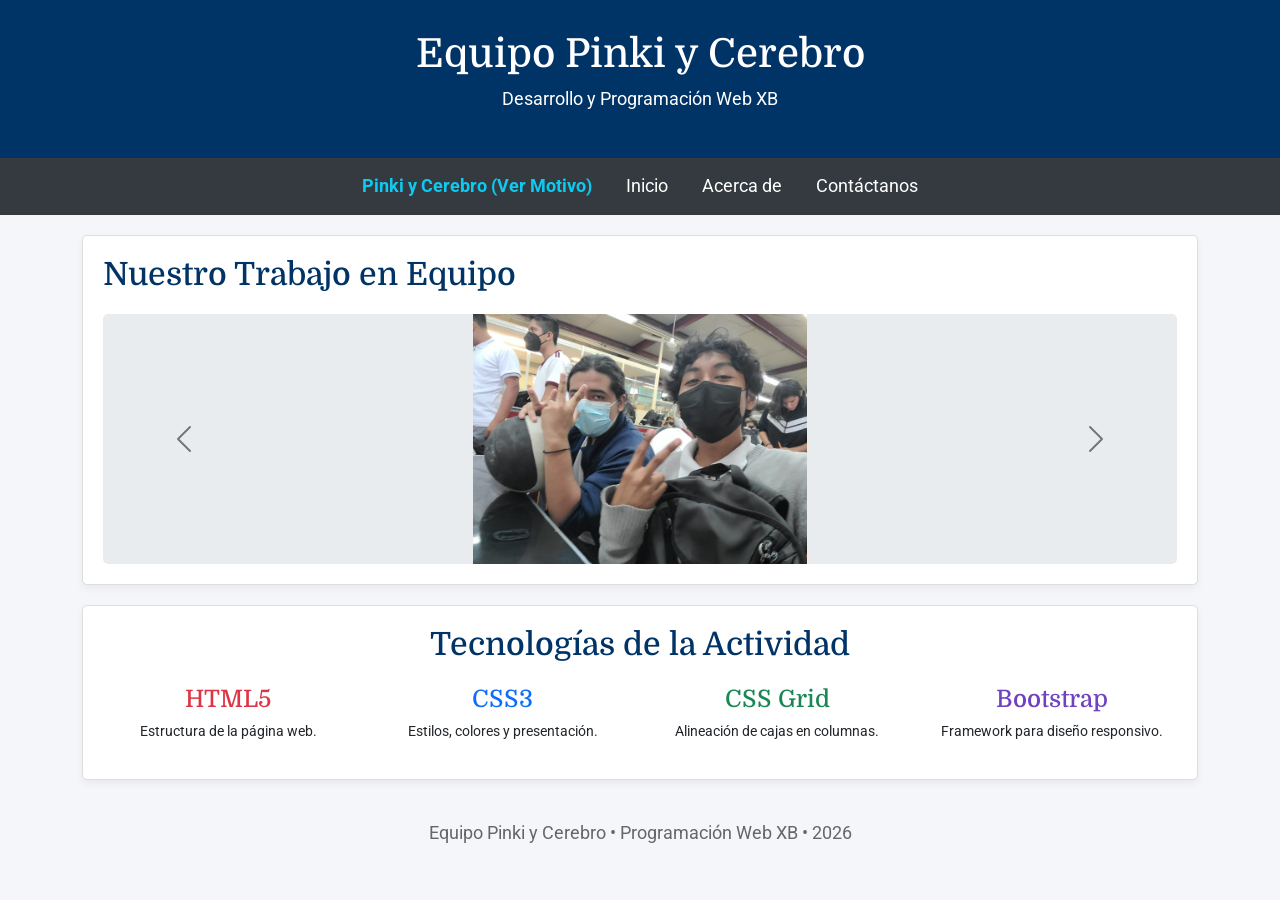
==== index.html @ 0e5202a7 "Subiendo mi proyecto" ====
<!DOCTYPE html>
<html lang="es">
<head>
    <meta charset="UTF-8">
    <meta name="viewport" content="width=device-width, initial-scale=1.0">
    <title>Equipo Pinki y Cerebro | Inicio</title>
    <link href="https://cdn.jsdelivr.net/npm/bootstrap@5.3.0/dist/css/bootstrap.min.css" rel="stylesheet">
    <link rel="stylesheet" href="css/estilos.css">
</head>
<body>

    <header>
        <h1>Equipo Pinki y Cerebro</h1>
        <p>Desarrollo y Programación Web XB</p>
    </header>

    <nav>
        <!-- Requisito: Enlazar con un Navbar-Brand, aquí lo ponemos como el primer enlace -->
        <a href="equipo.html" style="font-weight: bold; color: #0dcaf0;">Pinki y Cerebro (Ver Motivo)</a>
        <a href="index.html">Inicio</a>
        <a href="acerca.html">Acerca de</a>
        <a href="contacto.html">Contáctanos</a>
    </nav>

    <main class="container">
        <!-- Carrusel del Equipo -->
        <section class="seccion-blanca">
            <h2 class="margen-abajo">Nuestro Trabajo en Equipo</h2>
            <!-- Carrusel con botones, sin movimiento automático para mantenerlo simple -->
            <div id="carruselEquipo" class="carousel carousel-dark slide">
                <div class="carousel-inner">
                    <div class="carousel-item active">
                        <img src="images/amigos1.jpeg" class="d-block carrusel-foto" alt="Trabajo 1">
                    </div>
                    <div class="carousel-item">
                        <img src="images/amigos2.jpeg" class="d-block carrusel-foto" alt="Trabajo 2">
                    </div>
                    <div class="carousel-item">
                        <img src="images/amigos3.jpeg" class="d-block carrusel-foto" alt="Trabajo 3">
                    </div>
                    <div class="carousel-item">
                        <img src="images/amigos4.jpeg" class="d-block carrusel-foto" alt="Trabajo 4">
                    </div>
                    <div class="carousel-item">
                        <img src="images/amigos5.jpeg" class="d-block carrusel-foto" alt="Trabajo 5">
                    </div>
                </div>
                <button class="carousel-control-prev" type="button" data-bs-target="#carruselEquipo" data-bs-slide="prev">
                    <span class="carousel-control-prev-icon" aria-hidden="true"></span>
                </button>
                <button class="carousel-control-next" type="button" data-bs-target="#carruselEquipo" data-bs-slide="next">
                    <span class="carousel-control-next-icon" aria-hidden="true"></span>
                </button>
            </div>
        </section>

        <!-- Tecnologías usadas (Usando Grid de Bootstrap) -->
        <section class="seccion-blanca text-center">
            <h2 class="margen-abajo">Tecnologías de la Actividad</h2>
            <div class="row">
                <div class="col-md-3">
                    <h4 style="color: #dc3545;">HTML5</h4>
                    <p style="font-size: 0.9rem;">Estructura de la página web.</p>
                </div>
                <div class="col-md-3">
                    <h4 style="color: #0d6efd;">CSS3</h4>
                    <p style="font-size: 0.9rem;">Estilos, colores y presentación.</p>
                </div>
                <div class="col-md-3">
                    <h4 style="color: #198754;">CSS Grid</h4>
                    <p style="font-size: 0.9rem;">Alineación de cajas en columnas.</p>
                </div>
                <div class="col-md-3">
                    <h4 style="color: #6f42c1;">Bootstrap</h4>
                    <p style="font-size: 0.9rem;">Framework para diseño responsivo.</p>
                </div>
            </div>
        </section>
    </main>

    <footer>
        <p>Equipo Pinki y Cerebro &bull; Programación Web XB &bull; 2026</p>
    </footer>

    <script src="https://cdn.jsdelivr.net/npm/bootstrap@5.3.0/dist/js/bootstrap.bundle.min.js"></script>
</body>
</html>
---- css/estilos.css ----
/* --- Importar Fuentes de Google --- */
@import url('https://fonts.googleapis.com/css2?family=Domine:wght@400;700&family=Roboto:wght@400;500&display=swap');

/* --- Estilos Generales --- */
body {
    background-color: #f4f6f9; 
    font-family: 'Roboto', Arial, sans-serif; /* Fuente limpia para leer fácil */
    font-size: 1.1rem; /* Letra un poco más grande */
}

h1, h2, h3, h4, h5, h6 {
    font-family: 'Domine', serif; /* La fuente de tu captura para los títulos */
}

header {
    background-color: #003366; 
    color: white;
    padding: 30px 0;
    text-align: center;
}

nav {
    background-color: #343a40; 
    padding: 15px;
    text-align: center;
}

nav a {
    color: white;
    text-decoration: none;
    margin: 0 15px;
    font-size: 1.1rem;
}

nav a:hover {
    text-decoration: underline;
}

/* --- Estilos de las Secciones --- */
.seccion-blanca {
    background-color: white;
    padding: 20px;
    margin-top: 20px;
    border-radius: 5px;
    border: 1px solid #ddd;
    box-shadow: 0 4px 8px rgba(0,0,0,0.05);
}

h2 {
    color: #003366;
}

.margen-abajo {
    margin-bottom: 20px;
}

/* --- Grid de CSS Nativo --- */
.mi-grid-fotos {
    display: grid;
    grid-template-columns: 1fr 1fr 1fr; 
    gap: 20px;
}

/* --- Estilos del Carrusel y Fotos --- */
.titulo-pasatiempo {
    text-align: center;
    color: #003366;
    margin-bottom: 15px;
    font-weight: bold;
}

.carrusel-foto {
    width: 100%;
    height: 250px; 
    object-fit: contain; 
    background-color: #e9ecef; 
    border-radius: 5px;
}

/* --- NUEVO: Estilo para las fotos de perfil en el Acerca De --- */
.foto-perfil {
    width: 150px;
    height: 150px;
    object-fit: cover; /* Evita que la foto se deforme */
    border-radius: 50%; /* Hace la foto un círculo perfecto */
    border: 4px solid #003366;
    margin: 0 auto 15px auto;
    display: block;
    box-shadow: 0px 4px 6px rgba(0,0,0,0.1);
}

/* --- Footer --- */
footer {
    text-align: center;
    padding: 20px;
    margin-top: 20px;
    color: #666;
}

/* --- NUEVO: Deslizamiento suave al hacer clic en los enlaces --- */
html {
    scroll-behavior: smooth; /* Hace que baje como elevador, suavemente */
    scroll-padding-top: 70px; /* Evita que el menú tape el título al llegar a la sección */
}

/* --- Estilos Generales --- */
body {
    background-color: #f4f6f9; 
    font-family: 'Roboto', Arial, sans-serif; 
    font-size: 1.1rem; 
}

/* ... (Aquí va tu código de header que ya tenías) ... */

nav {
    background-color: #343a40; 
    padding: 15px;
    text-align: center;
    
    /* NUEVO: Para que la barra se quede pegada arriba */
    position: sticky;
    top: 0;
    z-index: 1000; /* Asegura que el menú flote POR ENCIMA de las fotos y el texto */
}
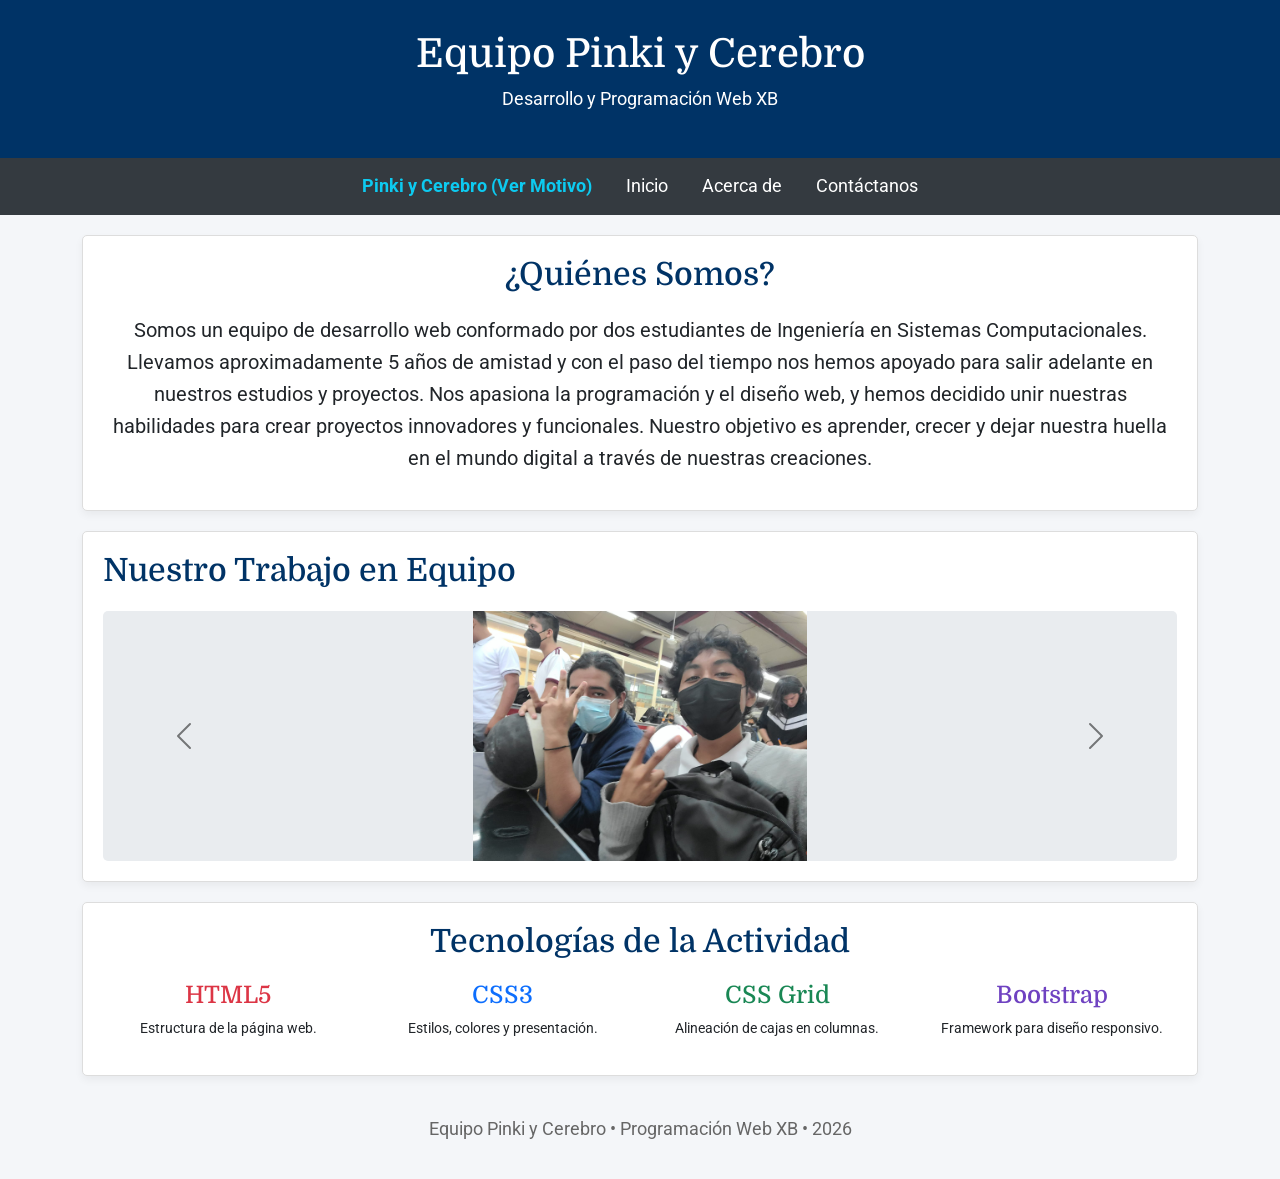
==== commit c685edfc: "cambios totalmente estéticos" ====
--- a/index.html
+++ b/index.html
@@ -4,6 +4,7 @@
     <meta charset="UTF-8">
     <meta name="viewport" content="width=device-width, initial-scale=1.0">
     <title>Equipo Pinki y Cerebro | Inicio</title>
+    <link rel="icon" href="images/logoEquipo.jpg" type="image/png">
     <link href="https://cdn.jsdelivr.net/npm/bootstrap@5.3.0/dist/css/bootstrap.min.css" rel="stylesheet">
     <link rel="stylesheet" href="css/estilos.css">
 </head>
@@ -23,6 +24,16 @@
     </nav>
 
     <main class="container">
+        <!-- Presentación del Equipo -->
+        <section class="seccion-blanca text-center">
+            <h2 class="margen-abajo">¿Quiénes Somos?</h2>
+            <p class="fs-5" style="line-height: 1.6;">
+                Somos un equipo de desarrollo web conformado por dos estudiantes de Ingeniería en Sistemas Computacionales.
+                Llevamos aproximadamente 5 años de amistad y con el paso del tiempo nos hemos apoyado para salir adelante en nuestros estudios y proyectos. 
+                Nos apasiona la programación y el diseño web, y hemos decidido unir nuestras habilidades para crear proyectos innovadores y funcionales. 
+                Nuestro objetivo es aprender, crecer y dejar nuestra huella en el mundo digital a través de nuestras creaciones.
+            </p>
+        </section>
         <!-- Carrusel del Equipo -->
         <section class="seccion-blanca">
             <h2 class="margen-abajo">Nuestro Trabajo en Equipo</h2>
